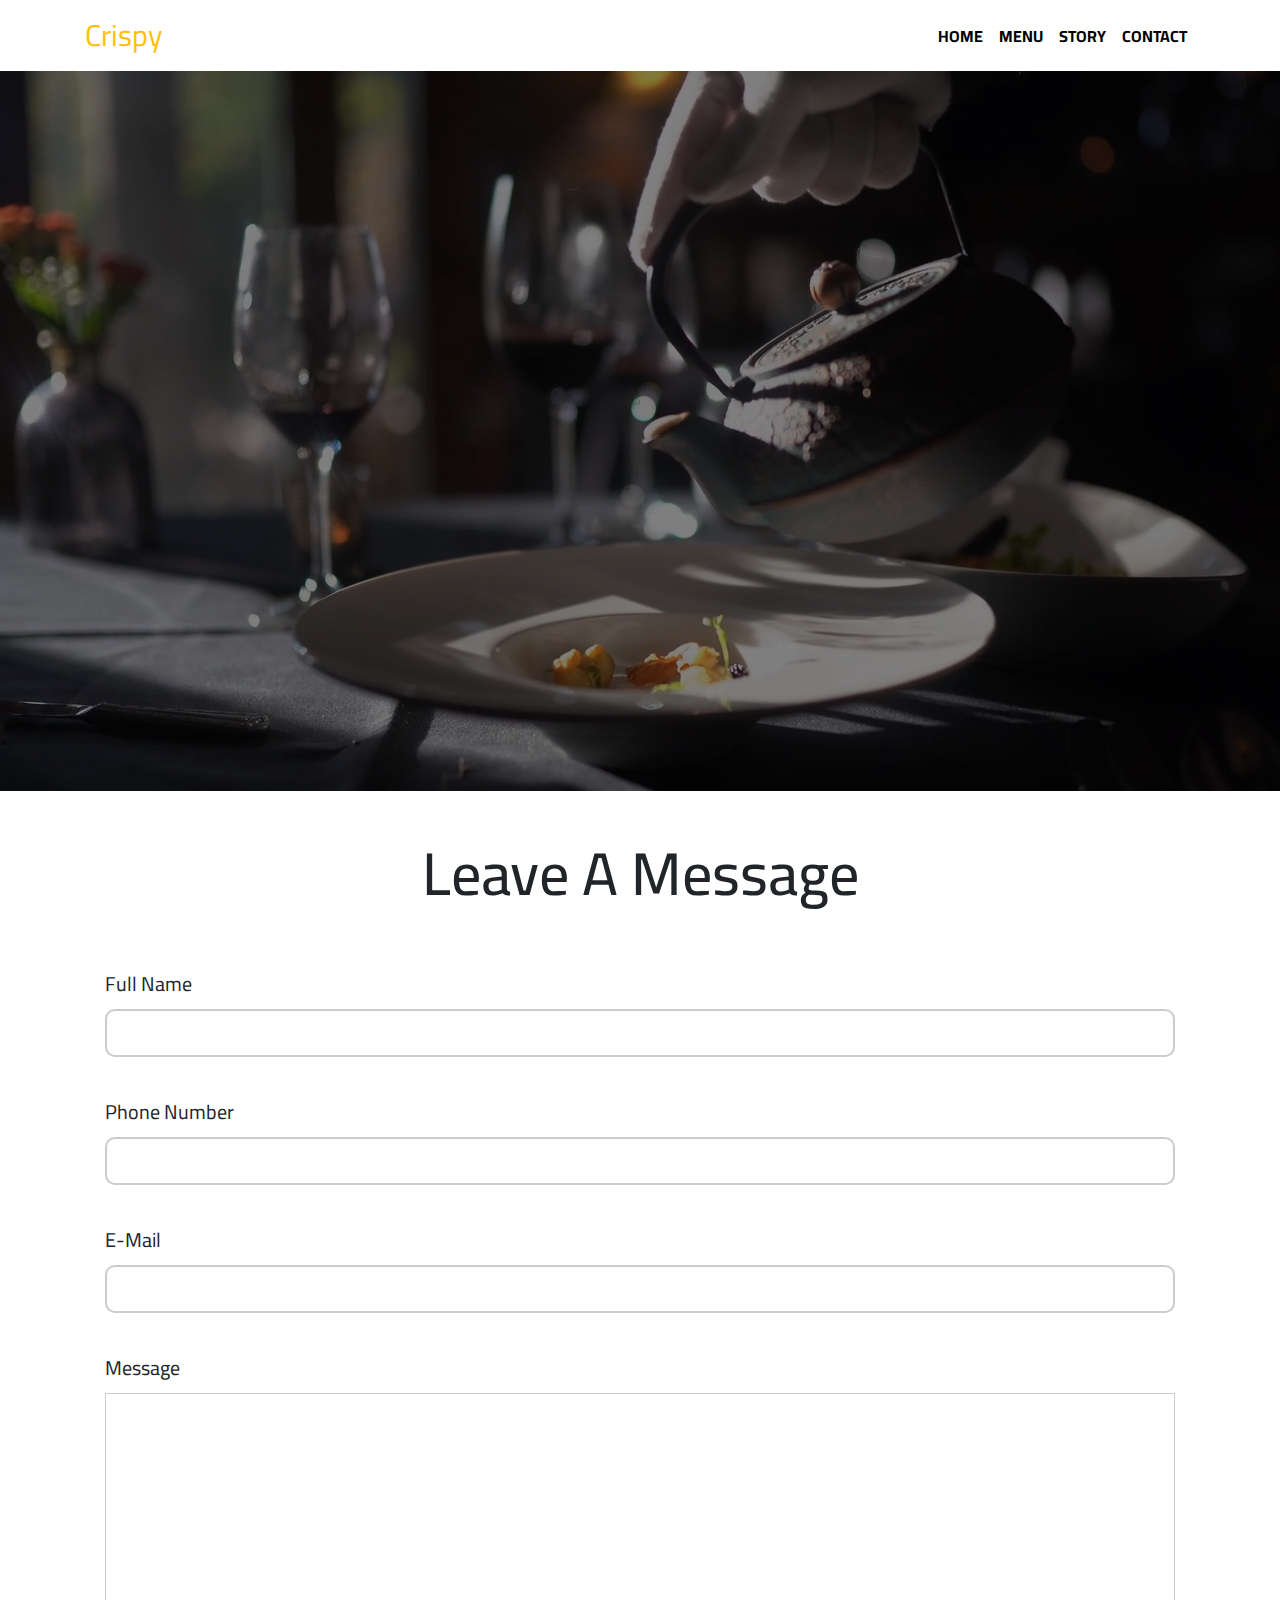
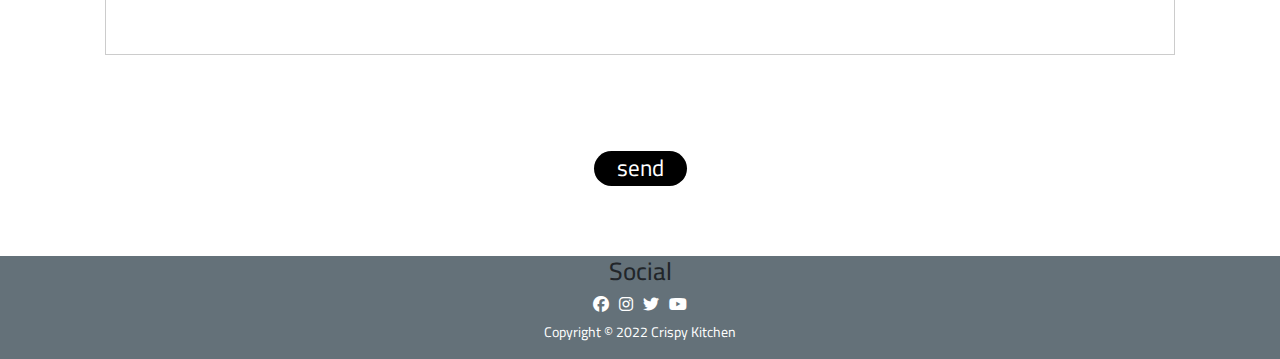
==== contact.html @ ed06e97a "Add files via upload" ====
<!DOCTYPE html>
<html lang="en">
<head>
    <meta charset="UTF-8">
    <meta name="viewport" content="width=device-width, initial-scale=1.0">
    <title>Crispy Resturant</title>
    <link rel="stylesheet" href="css/bootstrap.min.css">
    <link rel="stylesheet" href="css/main.css">
    <link rel="stylesheet" href="css/framwrork.css">
    <link rel="stylesheet" href="css/normalize.css">
    <link rel="stylesheet" href="css/all.min.css">
    <link rel="icon"  type="img/png" href="img/fried-chicken.png">
    <link rel="preconnect" href="https://fonts.googleapis.com">
<link rel="preconnect" href="https://fonts.gstatic.com" crossorigin>
<link href="https://fonts.googleapis.com/css2?family=Cairo:wght@200..1000&display=swap" rel="stylesheet">
</head>
<body>
    <nav class="navbar navbar-expand-lg bg-body-tertiary">
        <div class="container">
          <a class="navbar-brand" href="#">Crispy</a>
          <button class="navbar-toggler" type="button" data-bs-toggle="collapse" data-bs-target="#navbarSupportedContent" aria-controls="navbarSupportedContent" >
            <i class="fa-solid fa-bars"></i>
          </button>
          <div class="collapse navbar-collapse" id="navbarSupportedContent">
            <ul class="navbar-nav ms-auto mb-2 mb-lg-0">
              <li class="nav-item">
                <a class="nav-link active" aria-current="page" href="index.html">Home</a>
              </li>
              <li class="nav-item">
                <a class="nav-link" href="ourmenu.html">menu</a>
              </li>
              <li class="nav-item">
                <a class="nav-link" href="story.html">story</a>
              </li>
              <li class="nav-item">
                <a class="nav-link" href="contact.html">contact</a>
              </li>
            </ul>
          </div>
        </div>
      </nav>


    <div class="intro">
        <div class="video">
            <video autoplay loop muted id="custom_video">
                <source src="video/production_ID_3769033.mp4" type="video/mp4">
            </video>
        </div>
     </div>


    <div class="section-last">
        <div class="container">
            <div class="header-form">
                <h1>leave a message</h1>
            </div>
                <div class="form">
                    <div class="name1">
                        <label for="">full name</label>
                        <input type="text">
                    </div>
                    <div class="number">
                        <label for="">phone number</label>
                        <input type="number">
                    </div>
                    <div class="E-mail">
                        <label for="">E-mail</label>
                        <input type="email">
                    </div>
                    <div class="message">
                        <label for="">message</label>
                        <textarea name="" id="" cols="20" rows="10"></textarea>
                    </div>
                    <div class="butt">
                        <button>send</button>
                    </div>
                </div>
            </div>
    </div>

    <footer class="foot">
        <div class="container">
            <div class="row">
                <div class="social">
                    <h5>social</h5>
                    <div class="stars">
                        <i class="fa-brands fa-facebook"></i>
                        <i class="fa-brands fa-instagram"></i>
                        <i class="fa-brands fa-twitter"></i>
                        <i class="fa-brands fa-youtube"></i>
                    </div>
                    <p class="copy">Copyright © 2022 Crispy Kitchen</p>
                </div>
            </div>
        </div>
    </footer>
<script src="js/bootstrap.bundle.min.js"></script>
</body>
---- css/main.css ----
/* global rules */

:root {
--font-family : "Cairo", sans-serif; 
--main-color : #ffc107;
}

* {
  -webkit-box-sizing: border-box;
  -moz-box-sizing: border-box;
  box-sizing: border-box;
  margin: 0;
  font-family: 'Cairo';
  padding: 0;
}

html {scroll-behavior: smooth;}
a { text-decoration: none;}
li{ list-style: none;}

.container {
    padding: 0 15px 0 15px;
    margin-left: auto;
    margin-right: auto;
}

@media (min-width: 768px) {
    .container {
      width: 750px;
    }
  }
  /*--- Medium----- */
  @media (min-width: 992px) {
    .container {
      width: 970px;
    }
  }
  /*---- Large---- */
  @media (min-width: 1200px) {
    .container {
      width: 1170px;
    }
  }

::-webkit-scrollbar{
    width: 20px;
}
::-webkit-scrollbar-track{
    background-color: #f7f7f7;
}
::-webkit-scrollbar-thumb{
    background-color: var(--main-color);
    border-radius: 20px
}
/* end global rules */
/* start nav */
.navbar-brand{
    font-size:30px;
    color:var(--main-color);
}
.navbar-toggler:focus{
    box-shadow: 0 0 0 .25rem #ffc107
}

.navbar-nav a {
    color: black;
    font-weight: bold;
    text-transform: uppercase;
}
    


/* end nav */

   


/* start intro video */
.intro { position: relative}
   
.video video{
    width: 100%;
    filter: brightness(0.5)
}
/* end intro video*/

/* start spical menu */
@media (min-width:768px) {
    .seven h1 {
        text-align: center;
            font-size:30px; font-weight:300; color:#222; letter-spacing:1px;
            text-transform: uppercase;
            display: grid;
            grid-template-columns: 1fr max-content 1fr;
            grid-template-rows: 27px 0;
            grid-gap: 20px;
            align-items: center;
        }
        
        .seven h1:after,.seven h1:before {
            content: " ";
            display: block;
            border-bottom: 1px solid  var(--main-color);
            border-top: 1px solid  var(--main-color);
            height: 5px;
            background-color: #f8f8f8;
        }
    
}
@media (max-width:767px) {
    .seven h1 {
        text-align: center;
        font-size: 25px;
        font-weight: 900;
        color: #222;
        letter-spacing: 1px;
        text-transform: uppercase;
    }
}


.special_menus .menus {
    display: grid;
    gap: 10px;
    grid-template-columns: repeat(auto-fill, minmax(300px, 1fr));
}


/* 991 767 */

.special_menus .menus .menu {
    position: relative;
    overflow: hidden;
}

.special_menus .menus .menu img {
    max-width: 100%;
    height: auto;
    padding: 10px;
    transition: all 0.3s ease-out
    
}
.special_menus .menus .menu:hover img{transform:  scale(1.1)}
    

.special_menus .menus .menu > span {
    position: absolute;
    top: 20px;
    right: 14px;
    padding: 10px;
    width: fit-content;
    background-color:  var(--main-color);
    border-radius: 20px;
    font-family: var(--font-family);
    display: block;
    font-weight: bold;
    text-transform: uppercase;
}

.special_menus .menus .menu .info {
    display: flex;
    align-items: center;
    justify-content: space-between;
    padding: 9px
}

.special_menus .menus .menu .info h2 {
    font-size: 20px;
    text-transform: capitalize;
    font-family: var(--font-family);
    color: #47402a94;
}

.special_menus .menus .menu .info span {
    display: inline-block;
    width: fit-content;
    padding: 10px 20px 10px 20px;
    background-color:  var(--main-color);
    border-radius: 20px;
    color: ghostwhite;
    font-size: 20px;
    font-weight: 700;

}
.special_menus .menus .menu .star {padding: 9px}

.special_menus .menus .menu .star i {color:  var(--main-color)}

/* end spical menu*/


/* start news section */
section {
background-image: url(../img/alex-haney-CAhjZmVk5H4-unsplash.jpg);
height: 500px;
background-repeat: no-repeat;
background-size: cover;
background-attachment: fixed;

}
@media (max-width:767px) {
    section{
        height: 300px;
        background-size: contain;
    }
}

.news {padding: 1rem 0 8rem 0}
    
.news .container h1 {
    font-size: 30px;
    text-transform: capitalize;
    text-align: center;
}

.news .container .eve .row {
    padding: 12px;
    position: relative;
    
    transition: all 0.3s ease-out;
}

.news .container .eve .row a {
    display: block;
    width: 100%;
    overflow: hidden;
}

.news .container .eve .row a img {
    display: block;
    width: 100%;
    transition: all 0.3s ease-in-out;
    
}

.news .container .eve {
    display: flex;
    flex-wrap: wrap;
} 

@media (min-width:992px) {
    .news .container .eve .row1-1 , .row1-2 {
       width: 50%;
       flex: 0 0 auto;
    }
}

@media (min-width:992px) {
    .news .container .eve .row2-1 , .row2-2 , .row2-3 {
       width: 33.33333%;
       flex: 0 0 auto;
    }
}
.news .eve .new {
    position: absolute;
    z-index: 2;
    bottom: 0;
    left: 0;
    right: 0;
    padding: 30px;
    pointer-events: none;
}
.news .eve .row1-1 img , .row1-2 img { filter: brightness(0.5)}

.news .eve .new span{
    display: block;
    background-color: #dc3545;
    width: fit-content;
    padding: 5px 20px;
    border-radius: 10px;
    color: white;
    text-transform: capitalize;
    letter-spacing: 1px;
    font-size: 20px;
    margin-bottom: 9px;
}
.news .eve .new p{
    font-size: 20px;
    color: white;
    text-transform: capitalize;
    font-weight: bold;

}
@media (max-width:767px) {.news .eve .new p,span { font-size: 10px}}
    
.news .eve .row img:hover { transform: scale(1.2)}
   


.news .eve .row2-1 span , .row2-2 span , .row2-3 span{
    width: fit-content;
    display: block;
    padding: 11px;
    background-color: rgb(13 202 240);
    margin-top: 5px;
    border-radius: 10px;
    font-size: 20px;
    font-weight: bold;
    color: white;
    margin-bottom: 5px;
}
.news .eve .row2-1 a, .row2-2 a , .row2-3 a {
  text-decoration: none;
  color: black;
  margin-top: 5px;
}
.news .eve .row2-1 a:hover,
.news .eve .row2-2 a:hover,
.news .eve .row2-3 a:hover
{
    color: red;
    transition: all 0.3s ease-in-out;
}
/* end news secrion */
/* start footer */

.foot  {
    position: absolute;
    height: auto;
    width: 100%;
    background-color: #647179;
}




.foot .row .head-foot h1 {
    color: white;
    text-transform: capitalize;
    font-size: 40px;
}

.foot .row .social h5 { text-align: center}


.foot .row .social .stars {
    display: flex;
    justify-content: center;
    gap: 10px;
    margin: 10px 0 10px 0;
    color: #AAA;
   
}
.foot .row .social .stars i {
    cursor: pointer;
    transition: all 0.3s ease-in-out;
    color: white;
}

.foot .row .social .stars i:hover{
    transform: translateY(-2px);
}

.foot .row .social .stars i:nth-child(1):hover{ color: #0165E1}
.foot .row .social .stars i:nth-child(2):hover{ color: #E4405F}
.foot .row .social .stars i:nth-child(3):hover{color: #1DA1F2}
.foot .row .social .stars i:nth-child(4):hover{color: #ff0000}


.foot .row .social .copy {
    color: white;
    text-align: center;
    font-size: 14px;
}
.foot .row h5 {
    font-size: 25px;
    text-transform: capitalize;

}
/* end footer */



/* start Kitchen's Story page */

.kitchens_story .container {
    position: absolute;
    z-index: 3;
    top: 50%;
    left: 50%;
    transform: translate(-50% ,-50%);
}
.kitchens_story .container  > h1 , p {
    color: white;
    font-size: 20px;
    text-transform: capitalize;
}
.kitchens_story .overlay{
    background: linear-gradient(to top, #000000, transparent 100%);
    position: absolute;
    top: 0;
    right: 0;
    bottom: 0;
    left: 0;
}
/* end Kitchen's Story page */


/* start team member from story.html*/

.team_member .container {
    background-color: #f0f0f0
}
.team_member .container .te {
    display: flex;
    flex-wrap: wrap;
   
}

.team_member .title {
    width: 100%;
    margin-bottom: 20px;
    padding: 0 20px 0 20px;
    font-size: 30px;
    font-weight: bold;
    text-transform: capitalize;
}
.team_member .team-1,
.team_member .team-2 ,
.team_member .team-3
{
    width: 33.3333%;
    padding: 55px 20px 0 20px;
    margin-bottom: 20px;
}
@media (max-width:767px) {
    .team_member .team {
        width: 100%;
    }
    .team_member .title, .team {
       text-align: center;
    }
    .team_member .team:not(:last-child){
        margin-bottom: 10px;
    }
}

.team_member .team img {
    width: 100%;
    border-radius: 10px;
}

.team_member .team h1 {
    margin: 10px 0 10px 0;
    font-size: 20px;
    text-transform: capitalize;
}

.team_member .team p {color: #AAA}


@media (min-width:992px) {
    .team_member h1:first-child {
        text-align: center;
        background-color: #009688;
        position: relative;
        width: calc(100% + 126px);
        left: -63px;
        color: white;
        text-transform: uppercase;
        padding: 13px;
        top: 23px;
    }
    .team_member h1:first-child::before{
        content: '';
        position: absolute;
        left: 0;
        border-color: #009688 #009688 transparent transparent;
        border-style: solid;
        border-width: 24px;
        bottom: -48px;
    }
    
    .team_member h1:first-child::after{
        content: '';
        position: absolute;
        right: 0;
        border-color: #009688 transparent transparent #009688;
        border-style: solid;
        border-width: 24px;
        bottom: -48px;
    }
}

@media (max-width:991px) {
    .team_member h1:first-child {
        text-align: center;
        text-transform: capitalize;
        background-color: #009688;
        color: white;
        position: relative;
        top: 10px;
        border-radius: 20px;
    }
}

/* end team member */

/* start our newsletter */
.our_news_leter .container {
    display: flex;
    align-items: center;
    flex-wrap: wrap;

}

.our_news_leter .container .part_left,
.our_news_leter .container .part_right
{
    width: 50%;
    padding: 0 15px 0 15px;
}
@media (max-width:991px) {
.our_news_leter .container .part_left
{
    width: 100%;
}
.our_news_leter .container .part_right {
    width: 100%;
}
}

.our_news_leter .container .part_left img{
    max-width: 100%;
    border-radius: 50%;
  
}



.our_news_leter .container .part_right h1 {
    margin: 7px 0 30px 0;
    text-transform: capitalize;
    font-weight: 200;
}

.our_news_leter .container .part_right p {
    color: #000000c6;
    font-weight: 300;
    font-size: 22px;
    font-family: 'Cairo'
}

.our_news_leter .container .part_right input {
    width: 100%;
    padding: 9px;
    border-radius: 6px;
    outline: none;
    margin-top: 10px;
    border: 1px solid #cccc;
    transition: all 0.5s ease-in-out;
}

.our_news_leter .container .part_right input[type = "text"]:hover{
   outline: none;
   box-shadow: 1px 1px 4px 2px #ffc107;
  
 
}
 
.our_news_leter .container .part_right input:hover{outline: 2px solid #000000}
.our_news_leter .container .part_right p:last-child{ margin: 10px 0 10px 0}

.our_news_leter .container .part_right button {
    width: 100%;
    display: inline-block;
    padding: 10px;
    border-radius: 10px;
    border: none;
    background: black;
    color: white;
    text-transform: capitalize;
    letter-spacing: 2px;
    margin: 10px 0 10px 0;

}

/* end our newsletter page */

/*start contact  page */
.section-last .container{
    display: flex;
    flex-wrap: wrap;
}

.section-last .container .header-form{width: 100%}

.section-last .container .header-form{
font-size: 30px;
text-transform: capitalize;
text-align: center;
}
@media (max-width:767px) {
    
.section-last .container .header-form h1{
    font-size: 20px;
}
}
.section-last .container .form { width:100%}
   

.form{
    display: flex;
    flex-wrap: wrap;
   
}
.form input {
    border: 2px #ccc solid;
    border-radius: 10px;
    transition: all 0.4s ease;
}

.form input:hover, textarea:hover{
    box-shadow: 1px 1px 4px 2px #ffc107;
}

.form div , input,textarea{
    width: 100%;
    padding: 10px;
    outline: none;
}

.form textarea{
    resize: none;
   border: 1px solid #ccc;
}

.form div {
    padding: 20px;
    text-transform: capitalize;
}

.form label {
    font-size: 20px;
    margin-bottom: 10px;
    display: block;
}

.form .butt button{
    display: block;
    width: 93px;
    margin: 50px auto;
    border: none;
    font-size: 23px;
    background-color: black;
    color: white;
    border-radius: 20px;
    cursor: pointer;
}
.form .butt button:hover{ background-color: #dc3545}
   
/*end concat  page */
---- css/framwrork.css ----
/* start margin */
.margin-bottom {
    margin-bottom: 266px;
}
.m-0{
    margin: 0;
}
.m-t{
    margin-top: 10px;
}
.m-b{
    margin-bottom: 10px;
}
/* end margin */

/* start flex */
.d-f{
    display: flex;
}
.f-w {
    flex-wrap: wrap;
}
/* end flex */

/* start img */
.w-f{
    width: 100%;
}
/* end img */

.padding-section{
    padding-top:10rem ;
    padding-bottom: 10rem;
}
.padding-section-top{
    padding-top: 10rem;

}
.padding-section-bottom{
    padding-bottom: 10rem;
}
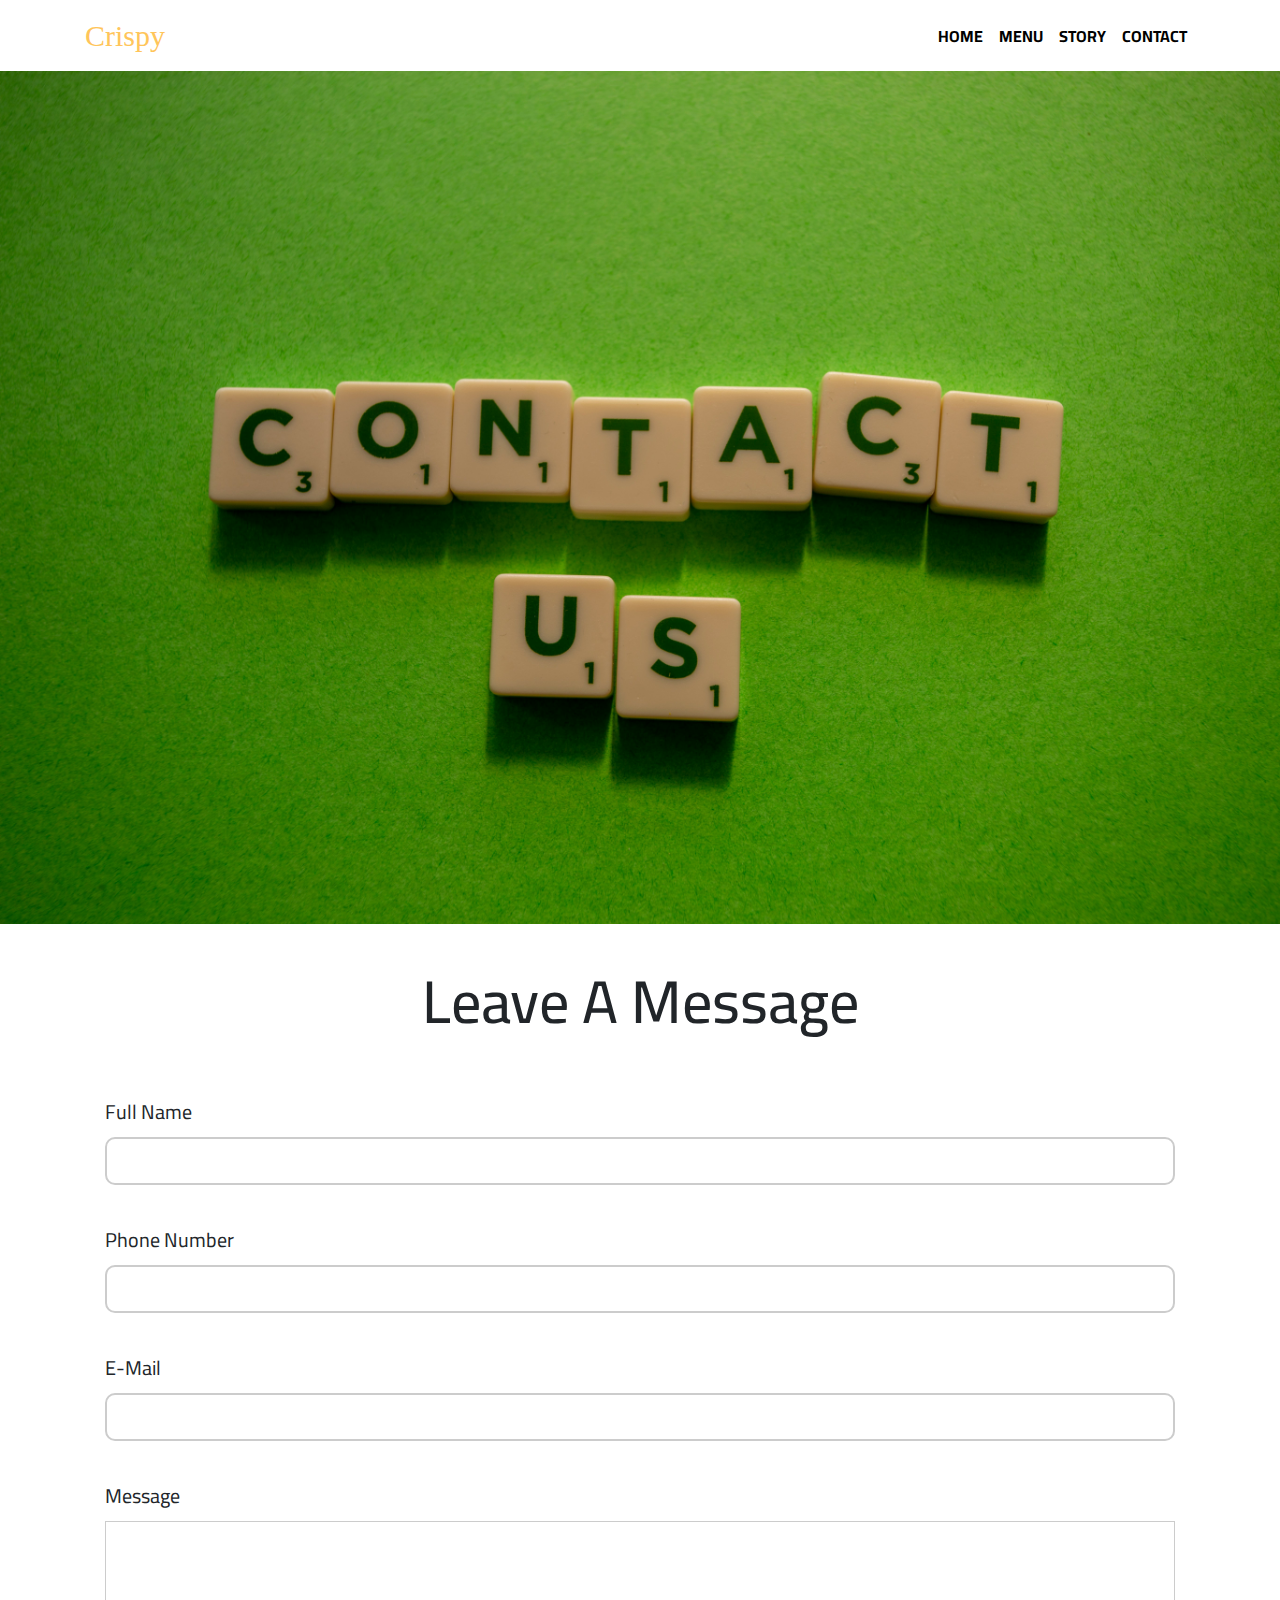
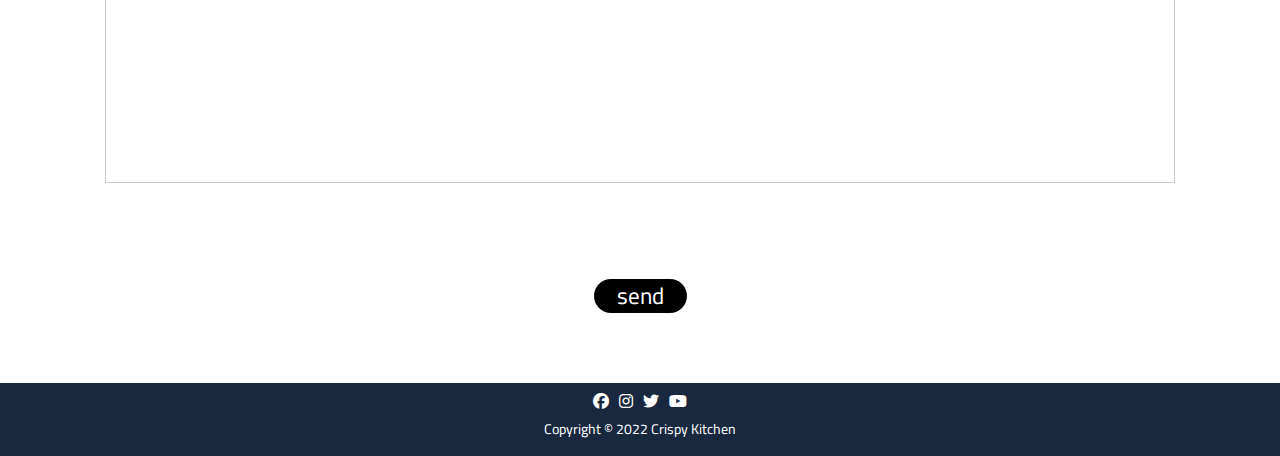
==== commit ab0d2f21: "done for all changes" ====
--- a/contact.html
+++ b/contact.html
@@ -42,11 +42,7 @@
 
 
     <div class="intro">
-        <div class="video">
-            <video autoplay loop muted id="custom_video">
-                <source src="video/production_ID_3769033.mp4" type="video/mp4">
-            </video>
-        </div>
+            <img class="img-fluid" src="img/miles-burke-idhx-MOCDSk-unsplash.jpg" alt="">
      </div>
 
 
@@ -83,7 +79,6 @@
         <div class="container">
             <div class="row">
                 <div class="social">
-                    <h5>social</h5>
                     <div class="stars">
                         <i class="fa-brands fa-facebook"></i>
                         <i class="fa-brands fa-instagram"></i>
--- a/css/main.css
+++ b/css/main.css
@@ -3,7 +3,7 @@
 
 :root {
 --font-family : "Cairo", sans-serif; 
---main-color : #ffc107;
+--main-color : #FFC55A
 }
 
 * {
@@ -55,9 +55,16 @@
 }
 /* end global rules */
 /* start nav */
+
 .navbar-brand{
     font-size:30px;
-    color:var(--main-color);
+    color: #ffc55a;
+        font-family: "Cookie", cursive;
+        font-weight: 400;
+        font-style: normal;
+
+      
+   
 }
 .navbar-toggler:focus{
     box-shadow: 0 0 0 .25rem #ffc107
@@ -76,14 +83,6 @@
    
 
 
-/* start intro video */
-.intro { position: relative}
-   
-.video video{
-    width: 100%;
-    filter: brightness(0.5)
-}
-/* end intro video*/
 
 /* start spical menu */
 @media (min-width:768px) {
@@ -119,16 +118,16 @@
     }
 }
 
-
+/* start spical menu */
 .special_menus .menus {
     display: grid;
     gap: 10px;
     grid-template-columns: repeat(auto-fill, minmax(300px, 1fr));
 }
 
-
-/* 991 767 */
-
+.special_menus{padding-top: 2rem;
+padding-bottom: 2rem;
+}
 .special_menus .menus .menu {
     position: relative;
     overflow: hidden;
@@ -138,8 +137,14 @@
     max-width: 100%;
     height: auto;
     padding: 10px;
-    transition: all 0.3s ease-out
-    
+    transition: all 0.3s ease-out;
+    clip-path: polygon(50% 0%, 83% 12%, 100% 43%, 94% 78%, 68% 100%, 32% 100%, 6% 78%, 0% 43%, 17% 12%);
+}
+
+@media (max-width:767px) {
+    .special_menus .menus .menu img {
+        clip-path: none;
+    }
 }
 .special_menus .menus .menu:hover img{transform:  scale(1.1)}
     
@@ -147,13 +152,14 @@
 .special_menus .menus .menu > span {
     position: absolute;
     top: 20px;
-    right: 14px;
+    right: 33px;
     padding: 10px;
     width: fit-content;
     background-color:  var(--main-color);
     border-radius: 20px;
     font-family: var(--font-family);
     display: block;
+    color: white;
     font-weight: bold;
     text-transform: uppercase;
 }
@@ -192,12 +198,9 @@
 
 /* start news section */
 section {
-background-image: url(../img/alex-haney-CAhjZmVk5H4-unsplash.jpg);
+background: url(../img/alex-haney-CAhjZmVk5H4-unsplash.jpg) no-repeat fixed;
 height: 500px;
-background-repeat: no-repeat;
 background-size: cover;
-background-attachment: fixed;
-
 }
 @media (max-width:767px) {
     section{
@@ -313,63 +316,6 @@
     transition: all 0.3s ease-in-out;
 }
 /* end news secrion */
-/* start footer */
-
-.foot  {
-    position: absolute;
-    height: auto;
-    width: 100%;
-    background-color: #647179;
-}
-
-
-
-
-.foot .row .head-foot h1 {
-    color: white;
-    text-transform: capitalize;
-    font-size: 40px;
-}
-
-.foot .row .social h5 { text-align: center}
-
-
-.foot .row .social .stars {
-    display: flex;
-    justify-content: center;
-    gap: 10px;
-    margin: 10px 0 10px 0;
-    color: #AAA;
-   
-}
-.foot .row .social .stars i {
-    cursor: pointer;
-    transition: all 0.3s ease-in-out;
-    color: white;
-}
-
-.foot .row .social .stars i:hover{
-    transform: translateY(-2px);
-}
-
-.foot .row .social .stars i:nth-child(1):hover{ color: #0165E1}
-.foot .row .social .stars i:nth-child(2):hover{ color: #E4405F}
-.foot .row .social .stars i:nth-child(3):hover{color: #1DA1F2}
-.foot .row .social .stars i:nth-child(4):hover{color: #ff0000}
-
-
-.foot .row .social .copy {
-    color: white;
-    text-align: center;
-    font-size: 14px;
-}
-.foot .row h5 {
-    font-size: 25px;
-    text-transform: capitalize;
-
-}
-/* end footer */
-
 
 
 /* start Kitchen's Story page */
@@ -651,3 +597,66 @@
 .form .butt button:hover{ background-color: #dc3545}
    
 /*end concat  page */
+
+/* start footer */
+
+
+    .foot  {
+        position: absolute;
+        height: auto;
+        width: 100%;
+        background-color: #19283f;
+    }
+    
+    
+    
+    
+    .foot .row .head-foot h1 {
+        color: white;
+        text-transform: capitalize;
+        font-size: 40px;
+    }
+    
+    .foot .row .social h5 { text-align: center}
+    
+    
+    .foot .row .social .stars {
+        display: flex;
+        justify-content: center;
+        gap: 10px;
+        margin: 10px 0 10px 0;
+        color: #32a9f2;
+       
+    }
+    .foot .row .social .stars i {
+        cursor: pointer;
+        transition: all 0.3s ease-in-out;
+        color: white;
+    }
+    
+    .foot .row .social .stars i:hover{
+        transform: translateY(-2px);
+    }
+    
+    .foot .row .social .stars i:nth-child(1):hover{ color: #0165E1}
+    .foot .row .social .stars i:nth-child(2):hover{ color: #E4405F}
+    .foot .row .social .stars i:nth-child(3):hover{color: #1DA1F2}
+    .foot .row .social .stars i:nth-child(4):hover{color: #ff0000}
+    
+    
+    .foot .row .social .copy {
+        color: white;
+        text-align: center;
+        font-size: 14px;
+    }
+    .foot .row h5 {
+        font-size: 25px;
+        text-transform: capitalize;
+    
+    }
+    /* end footer */
+    
+    
+
+
+
